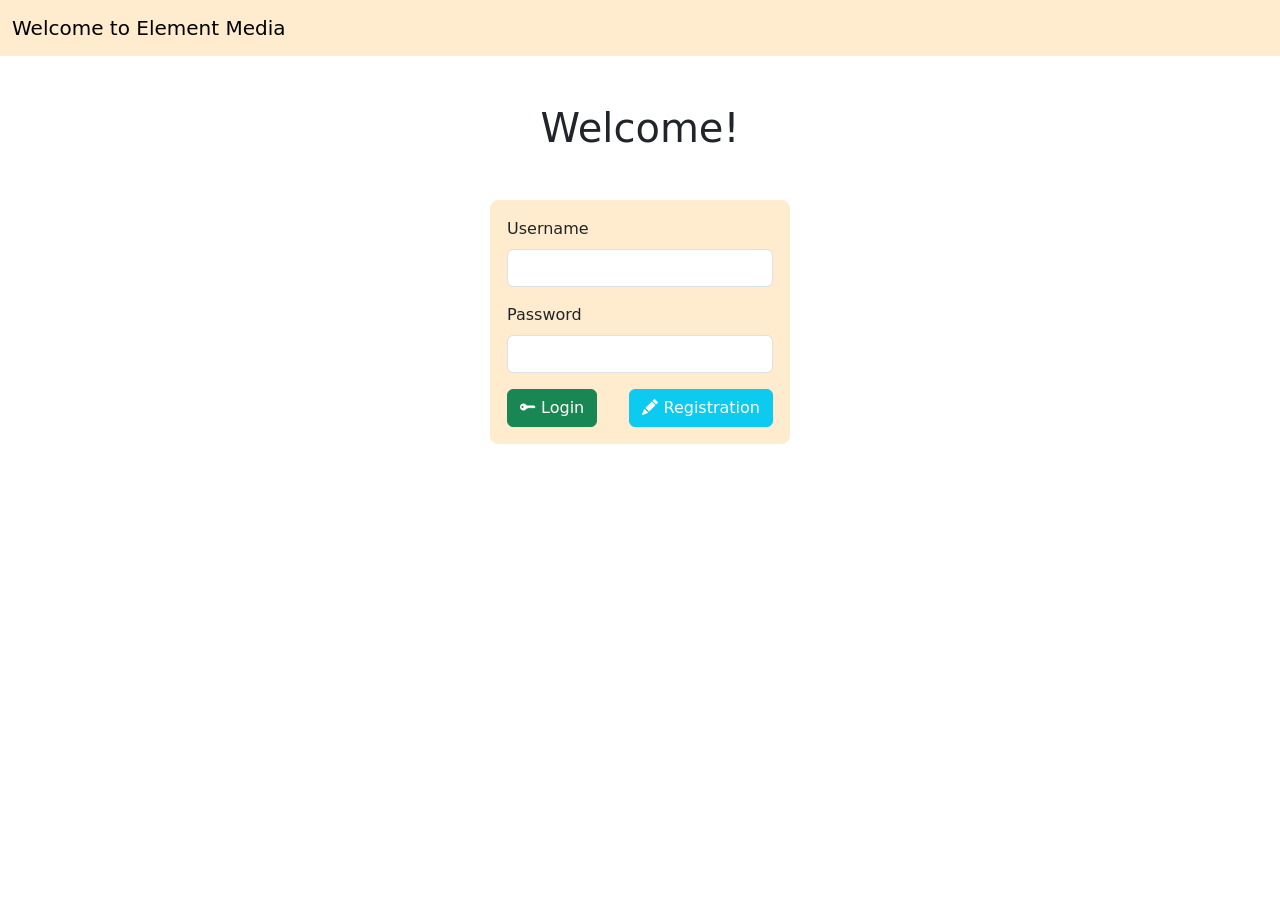
==== element-media-(java-11)/src/main/webapp/element.html @ 40a6295a "ElementMedia project finished" ====
<!DOCTYPE html>
<html lang="en">
<head>
    <meta charset="UTF-8">
    <meta name="viewport" content="width=device-width, initial-scale=1">

    <link rel="stylesheet" href="styles/navbar.css">
    <link rel="stylesheet" href="styles/tab.css">
    
    <link rel="stylesheet" href="https://cdn.jsdelivr.net/npm/bootstrap-icons@1.7.1/font/bootstrap-icons.css">
    <link href="https://cdn.jsdelivr.net/npm/bootstrap@5.1.3/dist/css/bootstrap.min.css" rel="stylesheet" integrity="sha384-1BmE4kWBq78iYhFldvKuhfTAU6auU8tT94WrHftjDbrCEXSU1oBoqyl2QvZ6jIW3" crossorigin="anonymous">

    <title>Elements</title>
</head>
<body>
    <nav class="navbar navbar-expand-lg navbar-lite" style="background-color: blanchedalmond;">
        <div class="container-fluid justify-content-between">
            <span class="navbar-brand" style="color: black;">Welcome to Element Media</span>
            <ul class="navbar-nav">
                <li class="nav-item">
                    <button class="nav-link" id="home-tab-link">
                        <span id="btn-text">Home</span>
                    </button>
                </li>
                <li class="nav-item">
                    <button class="nav-link disabled" id="elements-tab-link">
                        <span id="current-tab">Elements</span>
                    </button>
                </li>
                <li class="nav-item">
                    <button class="nav-link" id="profile-tab-link">
                        <span id="btn-text">Profile</span>
                    </button>
                </li>
            </ul>
            <button class="btn btn-danger" id="logout-btn" type="button">
                <i class="bi bi-key-fill"></i> Logout
            </button>
        </div>
    </nav>

    <div class="row ms-0 me-0 mb-5 p-3" id="element-main-block">
        <div class="col-1"></div>

        <div class="col-3 p-3" id="block-style" style="width: 280px;">
            <h5>Choose element picture:</h5>
            <div id="image-list-selector">
                
            </div>
        </div>

        <div class="col-1"></div>

        <div class="col-6 p-3" id="block-style">
            <div>
                <h5>Your element items:</h5>
            </div>
            <div id="element-item-list">
                                
            </div>
        </div>
    </div>

    <!-- Button image clone start -->
    <div class="d-none" id="button-image-clone">
        <button class="mb-2 p-0" id="element-image-btn" type="button" data-bs-toggle="modal" data-bs-target="#staticBackdrop">
            <img id="button-image" src="" style="width: 200px;">
        </button>
    </div>
    <!-- Button image clone end -->

    <!-- Element item clone start -->
    <div class="d-none" id="element-item-clone">
        <div class="d-flex position-relative mb-2" id="element-item">
            <span class="d-none" id="element-id"></span>
            <img id="item-image" src="" style="max-width: 200px; margin: 5px;">
            <div>
                <span class="position-absolute top-0 end-0 me-2">
                    Rating: 
                    <span id="item-rating"></span>
                </span>
                <h5 id="item-title"></h5>
                <p class="mb-0" id="item-description"></p>
            </div>
            <div>
                <button class="btn btn-warning position-absolute top-50 end-0 translate-middle-y me-2 mb-2" id="edit-btn" type="button" data-bs-toggle="modal" data-bs-target="#staticBackdrop">
                    <i class="bi bi-pencil-fill"></i> Edit
                </button>
                <button class="btn btn-danger position-absolute bottom-0 end-0 me-2 mb-2" id="delete-btn" type="button">
                    <i class="bi bi-trash-fill"></i> Delete
                </button>
            </div>
        </div>
    </div>
    <!-- Element item clone end -->

    <!-- Modal Start -->
    <div class="modal fade" id="staticBackdrop" data-bs-backdrop="static" data-bs-keyboard="false" tabindex="-1" aria-labelledby="staticBackdropLabel" aria-hidden="true">
        <div class="modal-dialog">
            <div class="modal-content">
                <div class="modal-header">
                    <h5 class="modal-title" id="staticBackdropLabel">Add Element description:</h5>
                    <button type="button" class="btn-close" data-bs-dismiss="modal" aria-label="Close"></button>
                </div>
                <div class="modal-body">
                    <form method="POST" id="add-element-form">
                        <div class="mb-3">
                            <img class="mb-3" id="selected-element-image" src="" style="width: 200px;">
                        </div>
                        <div class="mb-3">
                            <label for="add-title-input" class="form-label">Title:</label>
                            <input type="text" class="form-control" id="add-title-input" required>
                        </div>
                        <div class="mb-3">
                            <label for="add-description-input" class="form-label">Description:</label>
                            <input type="text" class="form-control" id="add-description-input" required>
                        </div>
                        <div class="mb-3">
                            <label for="add-rating-select" class="form-label">Rating:</label>
                            <select class="form-select" id="add-rating-select" required>
                                <option selected value="1">1</option>
                                <option value="2">2</option>
                                <option value="3">3</option>
                                <option value="4">4</option>
                                <option value="5">5</option>
                                <option value="6">6</option>
                                <option value="7">7</option>
                                <option value="8">8</option>
                                <option value="9">9</option>
                                <option value="10">10</option>
                            </select>
                        </div>
                        <div class="d-flex justify-content-between">
                            <button type="button" class="btn btn-success" id="modal-save-btn" data-bs-dismiss="modal">Save</button>
                            <button type="button" class="btn btn-danger" id="modal-cancel-btn" data-bs-dismiss="modal">Cancel</button>
                        </div>
                    </form>
                </div>
            </div>
        </div>
    </div>
    <!-- Modal End -->

    <script src="https://cdn.jsdelivr.net/npm/bootstrap@5.1.3/dist/js/bootstrap.bundle.min.js" integrity="sha384-ka7Sk0Gln4gmtz2MlQnikT1wXgYsOg+OMhuP+IlRH9sENBO0LRn5q+8nbTov4+1p" crossorigin="anonymous"></script>
    <script src="https://code.jquery.com/jquery-3.6.0.min.js"></script>
    <script src="java-script/navbar.js"></script>
    <script src="java-script/element.js"></script>

</body>
</html>
---- element-media-(java-11)/src/main/webapp/styles/navbar.css ----
.nav-link {
    border-style: solid;
    border-color: blanchedalmond;
    background-color: blanchedalmond;
}

.disabled {
    color: gray;
    background-color: wheat;
}

#btn-text {
    color: black;
}
---- element-media-(java-11)/src/main/webapp/styles/tab.css ----
#filter-form-block {
    height: fit-content;
    border-style: solid;
    border-radius: 8px;
    border-width: 1px;
    border-color: blanchedalmond;
    background-color: blanchedalmond;
}

#block-style {
    height: fit-content;
    border-style: solid;
    border-radius: 8px;
    border-width: 1px;
    border-color: blanchedalmond;
    background-color: blanchedalmond;
}

#result-item, #element-item {
    height: 150px;
    border-style: solid;
    border-radius: 8px;
    border-width: 1px;
    border-color: whitesmoke;
    background-color: whitesmoke;
}

#element-image-btn {
    border-style: solid;
    border-color: blanchedalmond;
    background-color: blanchedalmond;
}

#image-list-selector {
    max-height: 350px;
    overflow: auto;
}
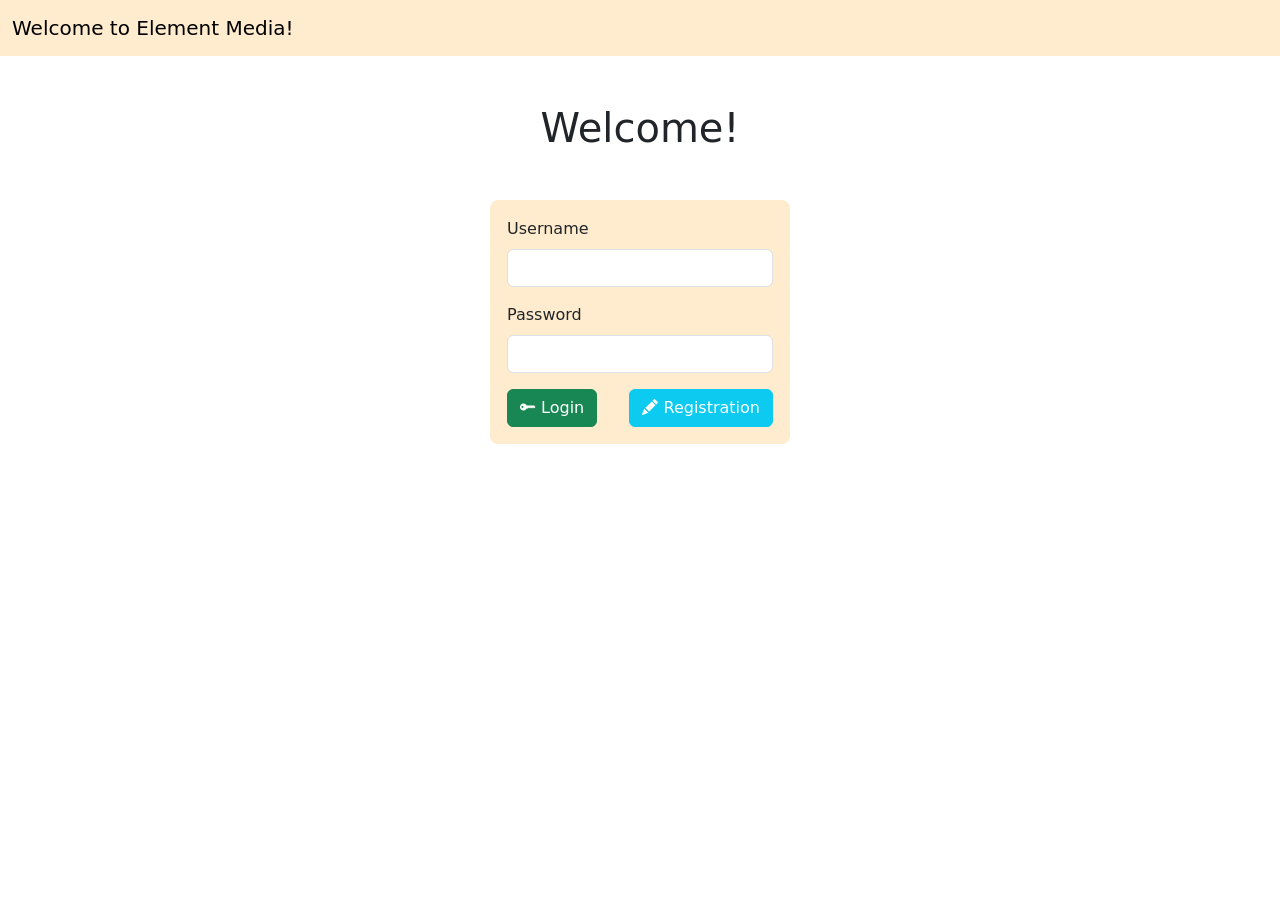
==== commit 423c430f: "ElementMedia project finished" ====
--- a/element-media-(java-11)/src/main/webapp/element.html
+++ b/element-media-(java-11)/src/main/webapp/element.html
@@ -15,7 +15,7 @@
 <body>
     <nav class="navbar navbar-expand-lg navbar-lite" style="background-color: blanchedalmond;">
         <div class="container-fluid justify-content-between">
-            <span class="navbar-brand" style="color: black;">Welcome to Element Media</span>
+            <span class="navbar-brand" style="color: black;">Welcome to Element Media!</span>
             <ul class="navbar-nav">
                 <li class="nav-item">
                     <button class="nav-link" id="home-tab-link">
